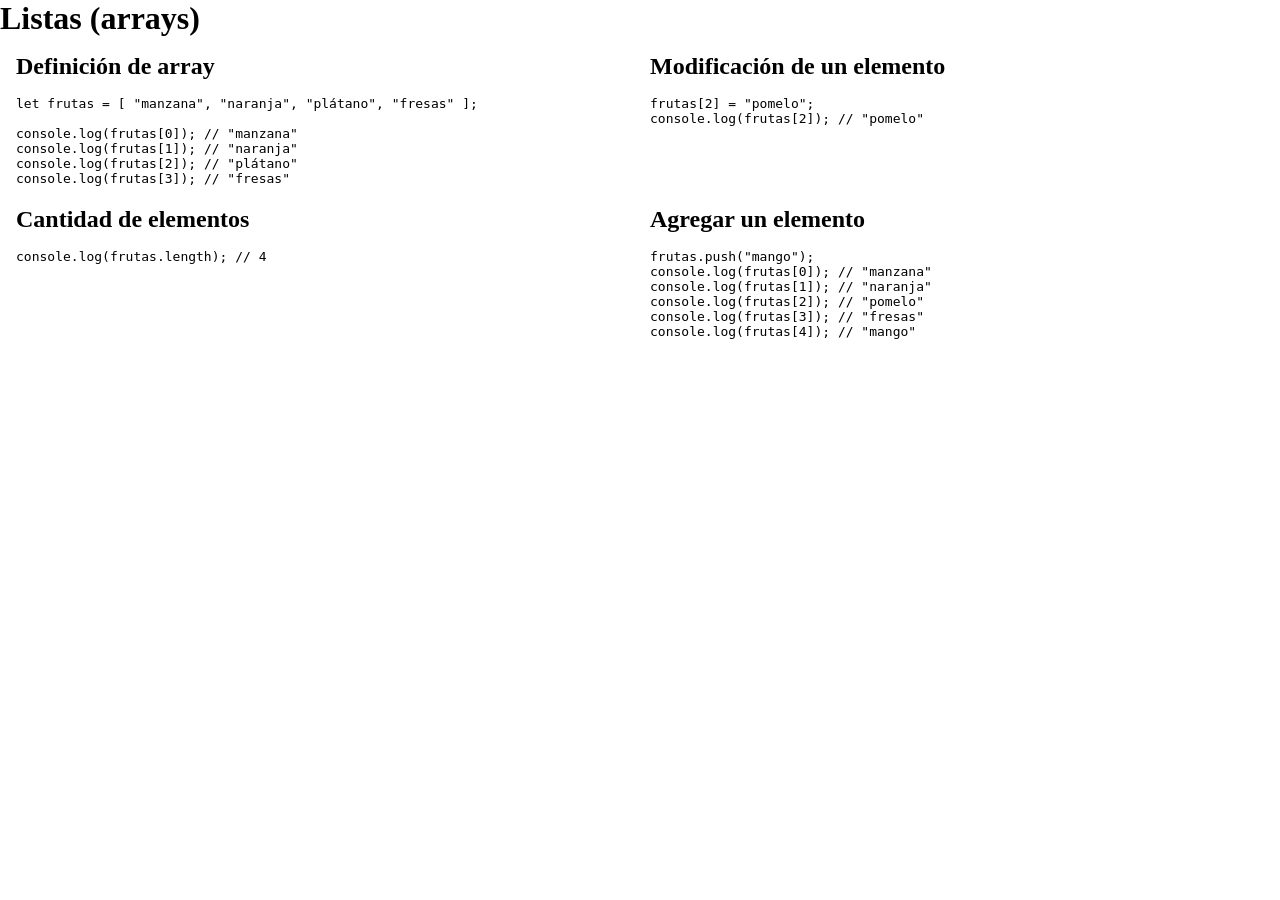
==== ejemplos/arrays/index.html @ 849adb3b "Merge branch 'Programacion-Web-Full-Stack-PCom:main' into main" ====
<!doctype html>
<html lang="en">
  <head>
    <meta charset="UTF-8" />
    <meta name="viewport" content="width=device-width, initial-scale=1.0" />
    <link rel="stylesheet" href="style.css" />
    <link rel="stylesheet" href="../javascript.css" />
    <title>Listas (arrays)</title>
  </head>
  <body>
    <h1>Listas (arrays)</h1>

    <main>
      <article>
        <h2>Definición de array</h2>
        <pre><code><span class="keyword">let</span> <span class="variable">frutas</span> = [ <span class="string">"manzana"</span>, <span class="string">"naranja"</span>, <span class="string">"plátano"</span>, <span class="string">"fresas"</span> ];

<span class="keyword">console</span>.<span class="property">log</span>(<span class="variable">frutas</span>[0]); <span class="comment">// "manzana"</span>
<span class="keyword">console</span>.<span class="property">log</span>(<span class="variable">frutas</span>[1]); <span class="comment">// "naranja"</span>
<span class="keyword">console</span>.<span class="property">log</span>(<span class="variable">frutas</span>[2]); <span class="comment">// "plátano"</span>
<span class="keyword">console</span>.<span class="property">log</span>(<span class="variable">frutas</span>[3]); <span class="comment">// "fresas"</span>
</code></pre>
      </article>

      <article>
        <h2>Modificación de un elemento</h2>
        <pre><code><span class="variable">frutas</span>[2] = <span class="string">"pomelo"</span>;
<span class="keyword">console</span>.<span class="property">log</span>(<span class="variable">frutas</span>[2]); <span class="comment">// "pomelo"</span></code></pre>
      </article>

      <article>
        <h2>Cantidad de elementos</h2>
        <pre><code><span class="keyword">console</span>.<span class="property">log</span>(<span class="variable">frutas</span><span class="keyword">.length</span>); <span class="comment">// 4</span></code></pre>
      </article>

      <article>
        <h2>Agregar un elemento</h2>
        <pre><code><span class="variable">frutas</span>.<span class="keyword">push</span>(<span class="string">"mango"</span>);
<span class="keyword">console</span>.<span class="property">log</span>(<span class="variable">frutas</span>[0]); <span class="comment">// "manzana"</span>
<span class="keyword">console</span>.<span class="property">log</span>(<span class="variable">frutas</span>[1]); <span class="comment">// "naranja"</span>
<span class="keyword">console</span>.<span class="property">log</span>(<span class="variable">frutas</span>[2]); <span class="comment">// "pomelo"</span>
<span class="keyword">console</span>.<span class="property">log</span>(<span class="variable">frutas</span>[3]); <span class="comment">// "fresas"</span>
<span class="keyword">console</span>.<span class="property">log</span>(<span class="variable">frutas</span>[4]); <span class="comment">// "mango"</span>
</code></pre>
      </article>
    </main>
  </body>

  <script>
    let frutas = ["manzana", "naranja", "plátano", "fresas"];

    console.log(frutas[0]); // "manzana"
    console.log(frutas[1]); // "naranja"
    console.log(frutas[2]); // "plátano"
    console.log(frutas[3]); // "fresas"

    console.log("------------------");

    frutas[2] = "pomelo";
    console.log(frutas[0]); // "manzana
    console.log(frutas[1]); // "pomelo"
    console.log(frutas[2]); // "plátano"
    console.log(frutas[3]); // "fresas"

    console.log("------------------");

    console.log(frutas.length);

    console.log("------------------");

    frutas.push("mango");
    console.log(frutas[0]); // "manzana
    console.log(frutas[1]); // "pomelo"
    console.log(frutas[2]); // "plátano"
    console.log(frutas[3]); // "fresas"
    console.log(frutas[4]); // "mango"
  </script>
</html>
---- ejemplos/arrays/style.css ----
* {
  margin: 0;
  padding: 0;
  box-sizing: border-box;
}

main {
  width: fit-content;
  max-width: 1500px;
  margin-inline: auto;
  margin-bottom: 5rem;
  padding: 0 1rem;

  display: grid;
  gap: 20px;
}

h1,
h2 {
  margin-bottom: 1rem;
}

article {
  width: 100%;
  max-width: 700px;
  flex: 1;
}

@media screen and (min-width: 1000px) {
  main {
    width: auto;
    grid-template-columns: 1fr 1fr;
  }
}
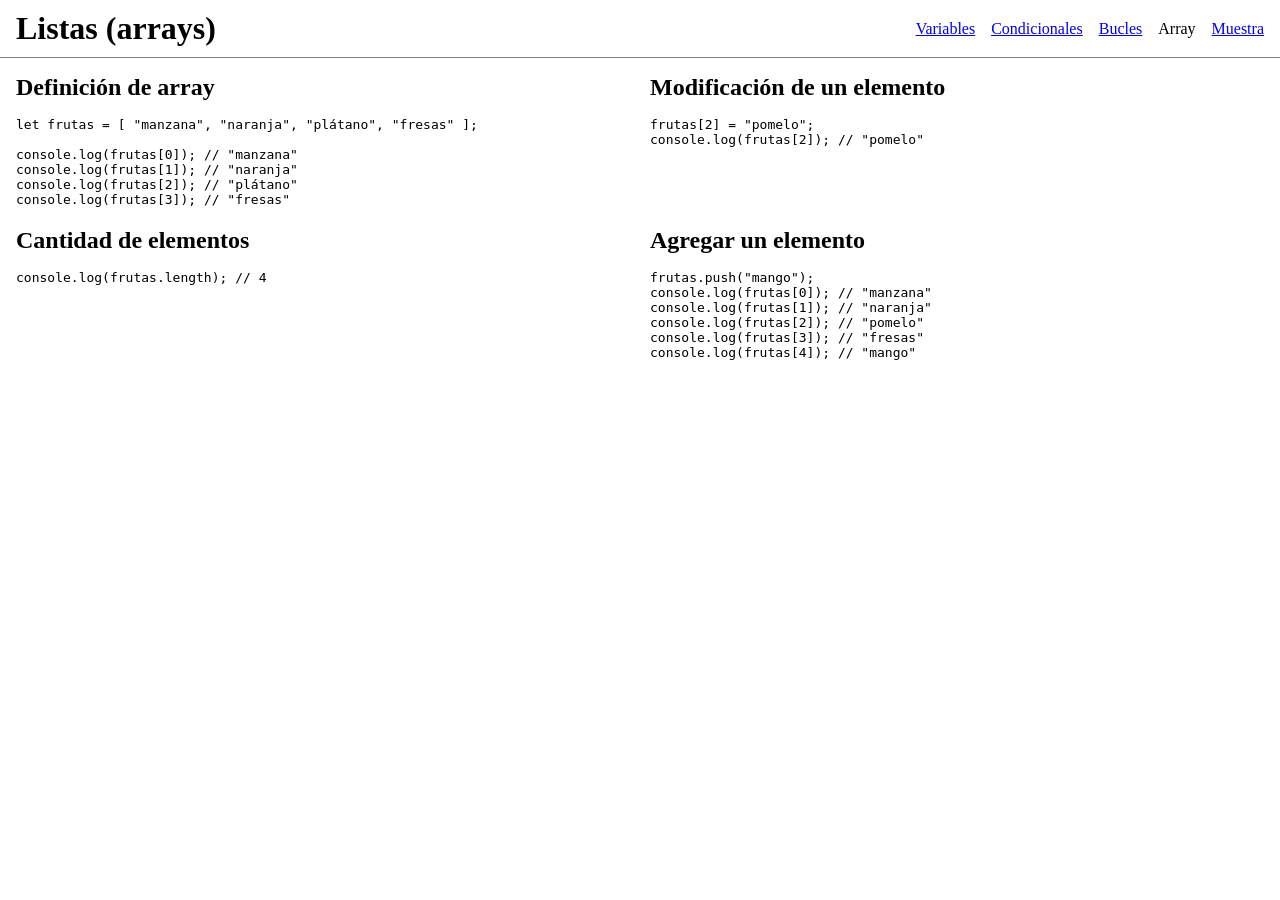
==== commit 5b63021a: "Merge branch 'Programacion-Web-Full-Stack-PCom:main' into main" ====
--- a/ejemplos/arrays/index.html
+++ b/ejemplos/arrays/index.html
@@ -3,12 +3,22 @@
   <head>
     <meta charset="UTF-8" />
     <meta name="viewport" content="width=device-width, initial-scale=1.0" />
-    <link rel="stylesheet" href="style.css" />
     <link rel="stylesheet" href="../javascript.css" />
+    <link rel="stylesheet" href="../globalStyle.css" />
     <title>Listas (arrays)</title>
   </head>
   <body>
-    <h1>Listas (arrays)</h1>
+    <header>
+      <h1>Listas (arrays)</h1>
+
+      <nav>
+        <a href="../variables/">Variables</a>
+        <a href="../condicionales/">Condicionales</a>
+        <a href="../bucles/">Bucles</a>
+        <span>Array</span>
+        <a href="../muestra/">Muestra</a>
+      </nav>
+    </header>
 
     <main>
       <article>
--- a/ejemplos/globalStyle.css
+++ b/ejemplos/globalStyle.css
@@ -0,0 +1,47 @@
+* {
+  margin: 0;
+  padding: 0;
+  box-sizing: border-box;
+}
+
+header {
+  display: flex;
+  justify-content: space-between;
+  align-items: center;
+  padding: 10px 1rem;
+  border-bottom: 1px solid gray;
+  margin-bottom: 1rem;
+}
+
+nav {
+  display: flex;
+  gap: 1rem;
+}
+
+main {
+  width: fit-content;
+  max-width: 1500px;
+  margin-inline: auto;
+  margin-bottom: 5rem;
+  padding: 0 1rem;
+
+  display: grid;
+  gap: 20px;
+}
+
+h2 {
+  margin-bottom: 1rem;
+}
+
+article {
+  width: 100%;
+  max-width: 700px;
+  flex: 1;
+}
+
+@media screen and (min-width: 1000px) {
+  main {
+    width: auto;
+    grid-template-columns: 1fr 1fr;
+  }
+}
